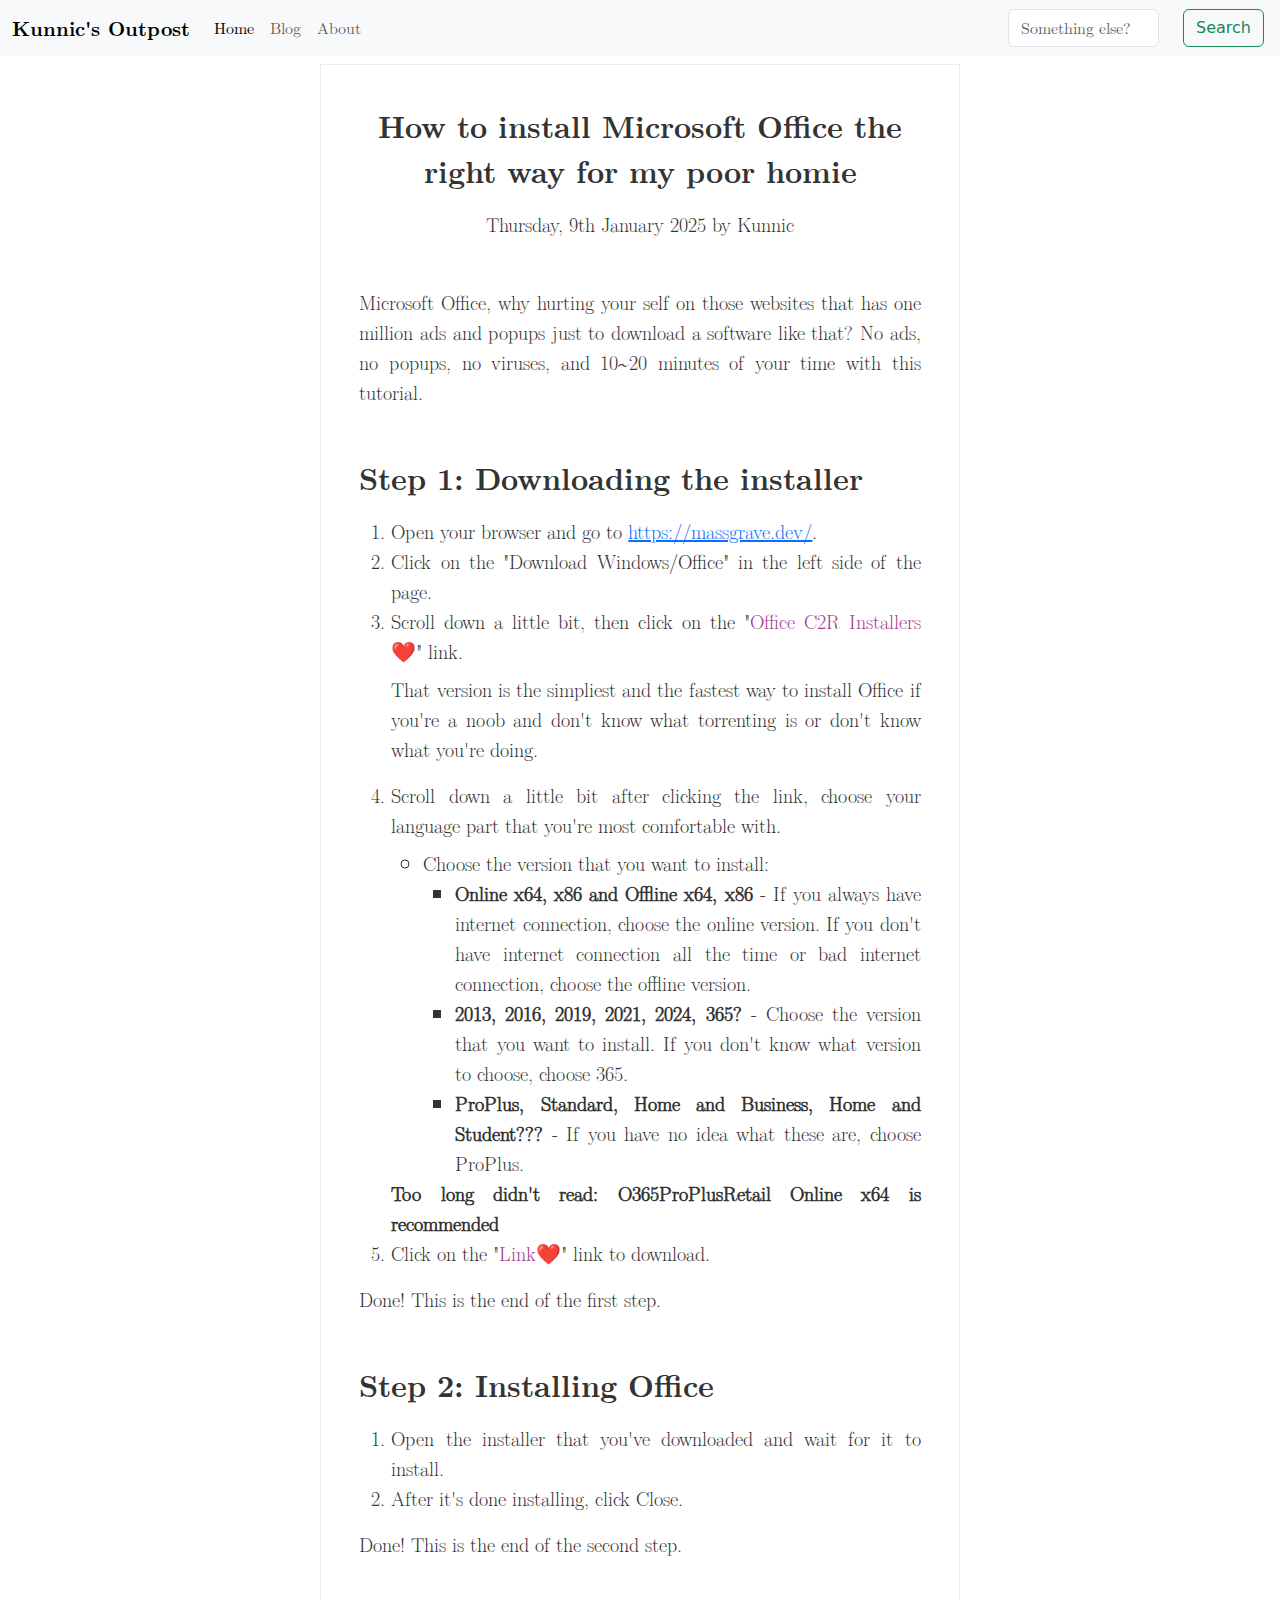
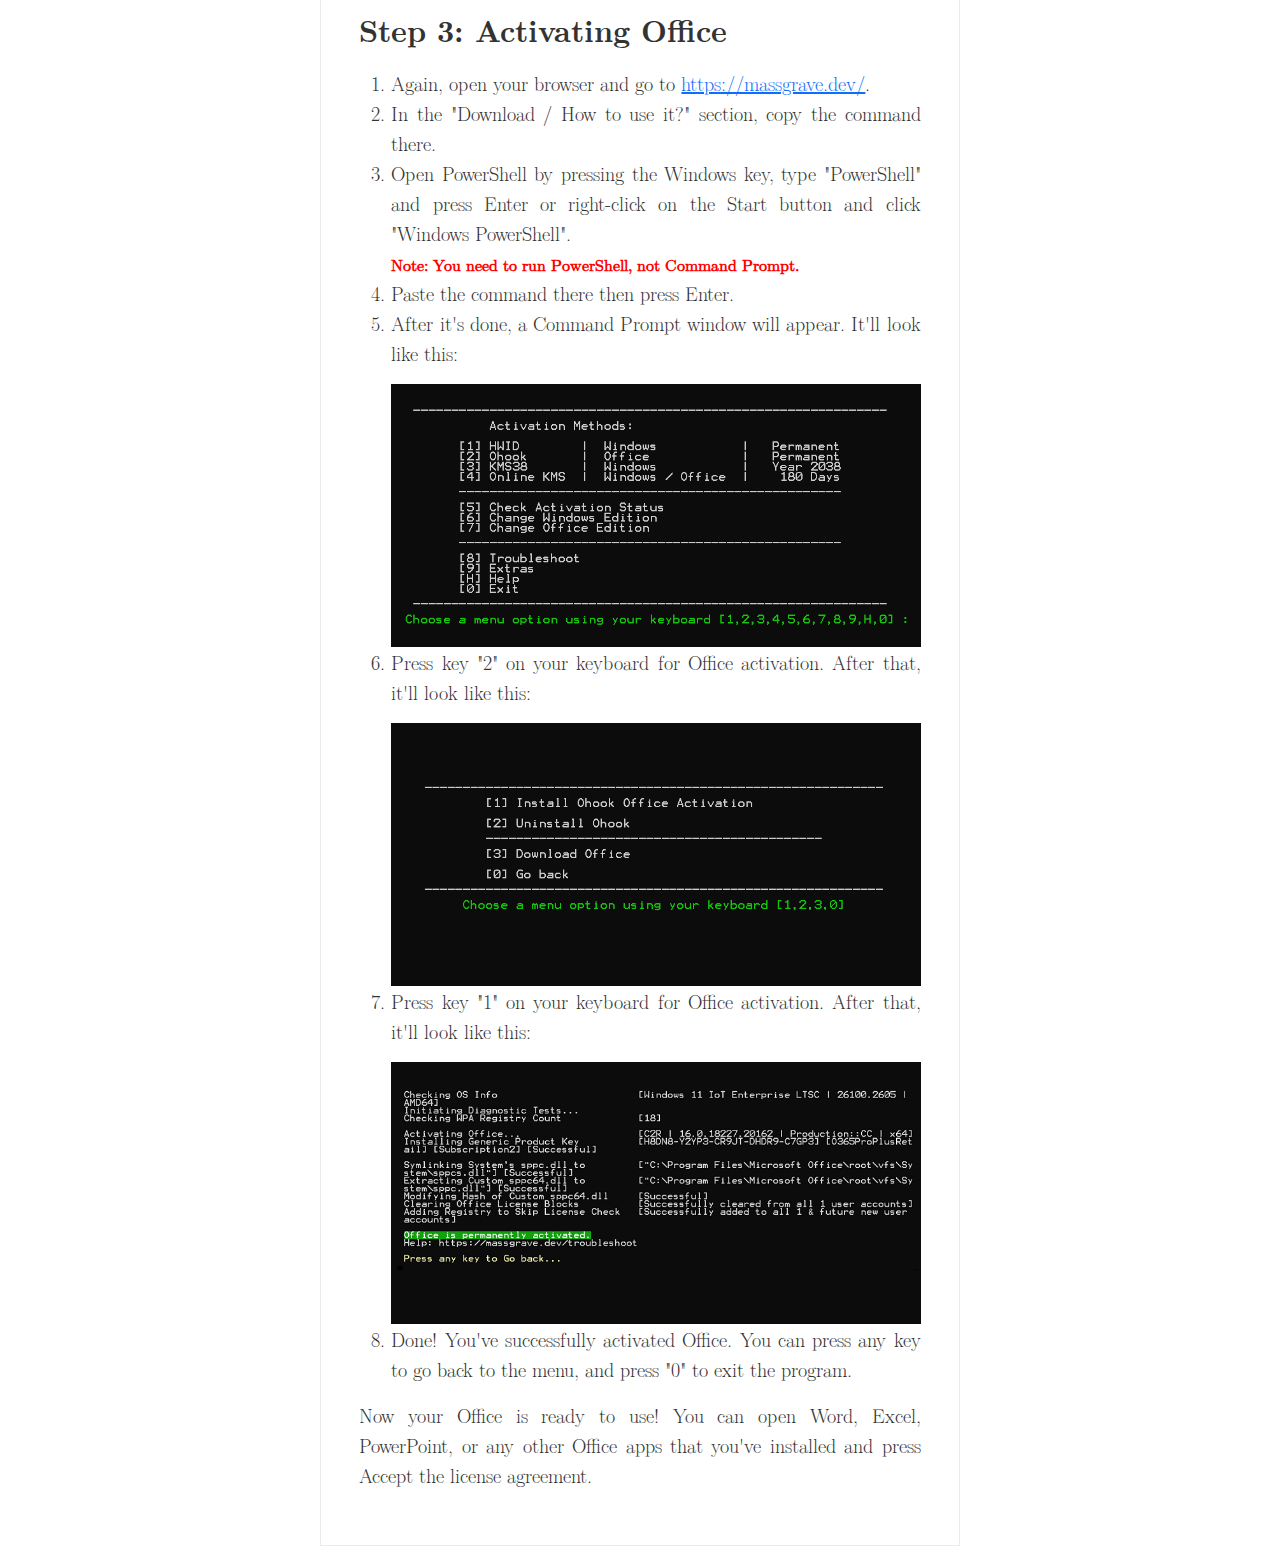
==== blog/tutorial_office/tutorial_office.html @ a43e901b "Adding files" ====
<!DOCTYPE html>
<html lang="en">

<head>
    <meta charset="UTF-8">
    <meta name="viewport" content="width=device-width, initial-scale=1.0">
    <title>Kunnic's Outpost</title>

    <!-- Import CSS -->
    <link rel="stylesheet" href="..\..\css\style.css">

    <!-- Import Bootstrap -->
    <link href="https://cdn.jsdelivr.net/npm/bootstrap@5.3.3/dist/css/bootstrap.min.css" rel="stylesheet" integrity="sha384-QWTKZyjpPEjISv5WaRU9OFeRpok6YctnYmDr5pNlyT2bRjXh0JMhjY6hW+ALEwIH" crossorigin="anonymous">
    <script src="https://cdn.jsdelivr.net/npm/bootstrap@5.3.3/dist/js/bootstrap.bundle.min.js" integrity="sha384-YvpcrYf0tY3lHB60NNkmXc5s9fDVZLESaAA55NDzOxhy9GkcIdslK1eN7N6jIeHz" crossorigin="anonymous" defer></script>

    <!-- Import JQuery -->
    <script src="https://code.jquery.com/jquery-3.7.1.js" integrity="sha256-eKhayi8LEQwp4NKxN+CfCh+3qOVUtJn3QNZ0TciWLP4=" crossorigin="anonymous" defer></script>
</head>

<body>
    <!-- Navigation bar for my blog -->
    <nav class="navbar navbar-expand-lg navbar-light bg-light fixed-top">
        <div class="container-fluid">
            <a class="navbar-brand font-lmroman10-bold" href="../../index.html">Kunnic's Outpost</a>

            <!-- Buttons and things for the nav bar -->
            <div class="collapse navbar-collapse" id="navbarNav">
                <ul class="navbar-nav">
                    <li class="nav-item">
                        <!-- Home button -->
                        <a class="nav-link active font-lmroman10-regular" aria-current="page" href="index.html">Home</a>
                    </li>
                    <li class="nav-item">
                        <!-- Blog button -->
                        <a class="nav-link font-lmroman10-regular" href="blog.html">Blog</a>
                    </li>
                    <li class="nav-item">
                        <!-- About button -->
                        <a class="nav-link font-lmroman10-regular" href="about.html">About</a>
                    </li>
                </ul>
            </div>
        </div>
        
        <!-- Search bar -->
        <form class="d-flex">
            <input class="form-control me-2 font-lmroman10-regular" type="search" placeholder="Something else?" aria-label="Search">
            <button class="btn btn-outline-success mx-3 font-lmroman10-bold" type="submit">Search</button>
        </form>
    </nav>

    <!-- Body of the blog -->
    <div class="container w-50" id="blog-body">
        <h1 class="body-large text-bold text-center mx-auto">
            How to install Microsoft Office the right way for my poor homie
        </h1>

        <p class="body-normal text-center mt-3">
            Thursday, 9th January 2025 by Kunnic
        </p>

        <p class="body-normal mx-auto mt-5 text-justify">
            Microsoft Office, why hurting your self on those websites that has one million ads and popups just to download a software like that? No ads, no popups, no viruses, and 10~20 minutes of your time with this tutorial.
        </p>

        <div>
            <h3 class="body-large text-bold mt-5 mx-auto">
                Step 1: Downloading the installer
            </h3>

            <p class="body-normal mx-auto mt-3 text-justify">
                <ol class="body-normal mx-auto mt-3 text-justify">
                    <li>
                        Open your browser and go to <a href="https://massgrave.dev/" target="_blank">https://massgrave.dev/</a>.
                    </li>
                    <li>
                        Click on the "Download Windows/Office" in the left side of the page.
                    </li>
                    <li>
                        Scroll down a little bit, then click on the "<span style="color: #a43b8d;">Office C2R Installers ❤️</span>" link. 
                        <br>
                        <p class="mt-2">
                            That version is the simpliest and the fastest way to install Office if you're a noob and don't know what torrenting is or don't know what you're doing.
                        </p>
                    </li>
                    <li>
                        Scroll down a little bit after clicking the link, choose your language part that you're most comfortable with.
                        <ul class="mt-2">
                            <li>
                                Choose the version that you want to install:
                                <ul>
                                    <li>
                                        <b>Online x64, x86 and Offline x64, x86</b> - If you always have internet connection, choose the online version. If you don't have internet connection all the time or bad internet connection, choose the offline version.
                                    </li>
                                    <li>
                                        <b>2013, 2016, 2019, 2021, 2024, 365?</b> - Choose the version that you want to install. If you don't know what version to choose, choose 365.
                                    </li>
                                    <li>
                                        <b>ProPlus, Standard, Home and Business, Home and Student???</b> - If you have no idea what these are, choose ProPlus.
                                    </li>
                                </ul>
                            </li>                            
                        </ul>
                        <b>Too long didn't read: O365ProPlusRetail Online x64 is recommended</b>
                    </li>

                    <li>
                        Click on the "<span style="color: #a43b8d;">Link❤️</span>" link to download.
                    </li>
                </ol>

                <p class="body-normal mx-auto mt-3 text-justify">
                    Done! This is the end of the first step.
                </p>
        </div>

        <div>
            <h3 class="body-large text-bold mt-5 mx-auto">
                Step 2: Installing Office
            </h3>

            <p class="body-normal mx-auto mt-3 text-justify">
                <ol class="body-normal mx-auto mt-3 text-justify">
                    <li>
                        Open the installer that you've downloaded and wait for it to install.
                    </li>
                    <li>
                        After it's done installing, click Close.
                    </li>
                </ol>

                <p class="body-normal mx-auto mt-3 text-justify">
                    Done! This is the end of the second step.
                </p>
            </p>
        </div>

        <div>
            <h3 class="body-large text-bold mt-5 mx-auto">
                Step 3: Activating Office
            </h3>

            <p class="body-normal mx-auto mt-3 text-justify">
                <ol class="body-normal mx-auto mt-3 text-justify">
                    <li>
                        Again, open your browser and go to <a href="https://massgrave.dev/" target="_blank">https://massgrave.dev/</a>.
                    </li>
                    <li>
                        In the "Download / How to use it?" section, copy the command there.
                    </li>
                    <li>
                        Open PowerShell by pressing the Windows key, type "PowerShell" and press Enter or right-click on the Start button and click "Windows PowerShell".
                        
                        <b class="body-small" style="color: red;">
                            <br>
                            Note: You need to run PowerShell, not Command Prompt.
                        </b>
                    </li>
                    <li>
                        Paste the command there then press Enter.
                    </li>
                    <li>
                        After it's done, a Command Prompt window will appear. It'll look like this:
                        <br>
                        <img src="img/cmd_1.png" alt="Command Prompt window" class="img-fluid mt-3 w-40 text-center d-block mx-auto">
                    </li>
                    <li>
                        Press key "2" on your keyboard for Office activation. After that, it'll look like this:
                        <img src="img/cmd_2.png" alt="Command Prompt window" class="img-fluid mt-3 w-40 text-center d-block mx-auto">
                    </li>
                    <li>
                        Press key "1" on your keyboard for Office activation. After that, it'll look like this:
                        <img src="img/cmd_3.png" alt="Command Prompt window" class="img-fluid mt-3 w-40 text-center d-block mx-auto">
                    </li>
                    <li>
                        Done! You've successfully activated Office. You can press any key to go back to the menu, and press "0" to exit the program.
                    </li>
                </ol>
            </p>
        </div>

        <div>
            <p class="body-normal mx-auto mt-3 text-justify">
                Now your Office is ready to use! You can open Word, Excel, PowerPoint, or any other Office apps that you've installed and press Accept the license agreement.
            </p>
    </div>
    

</body>

</html>
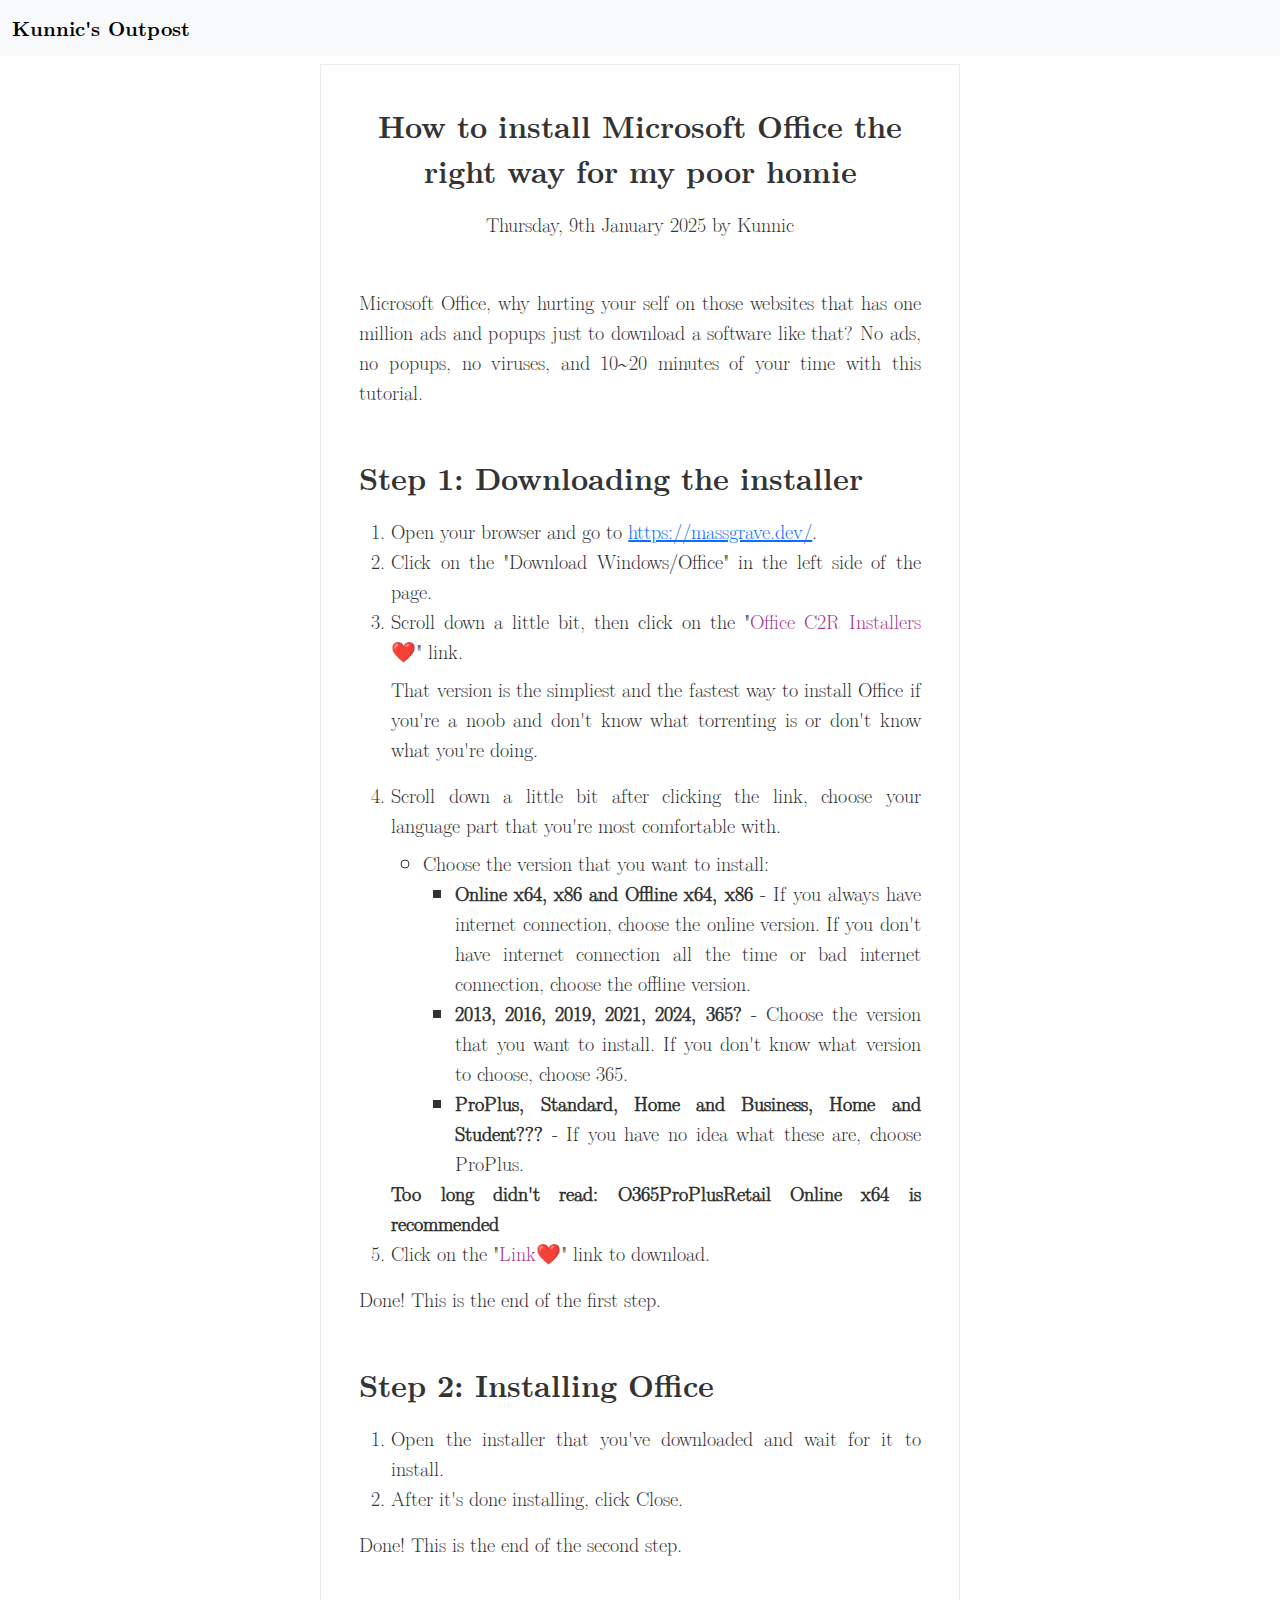
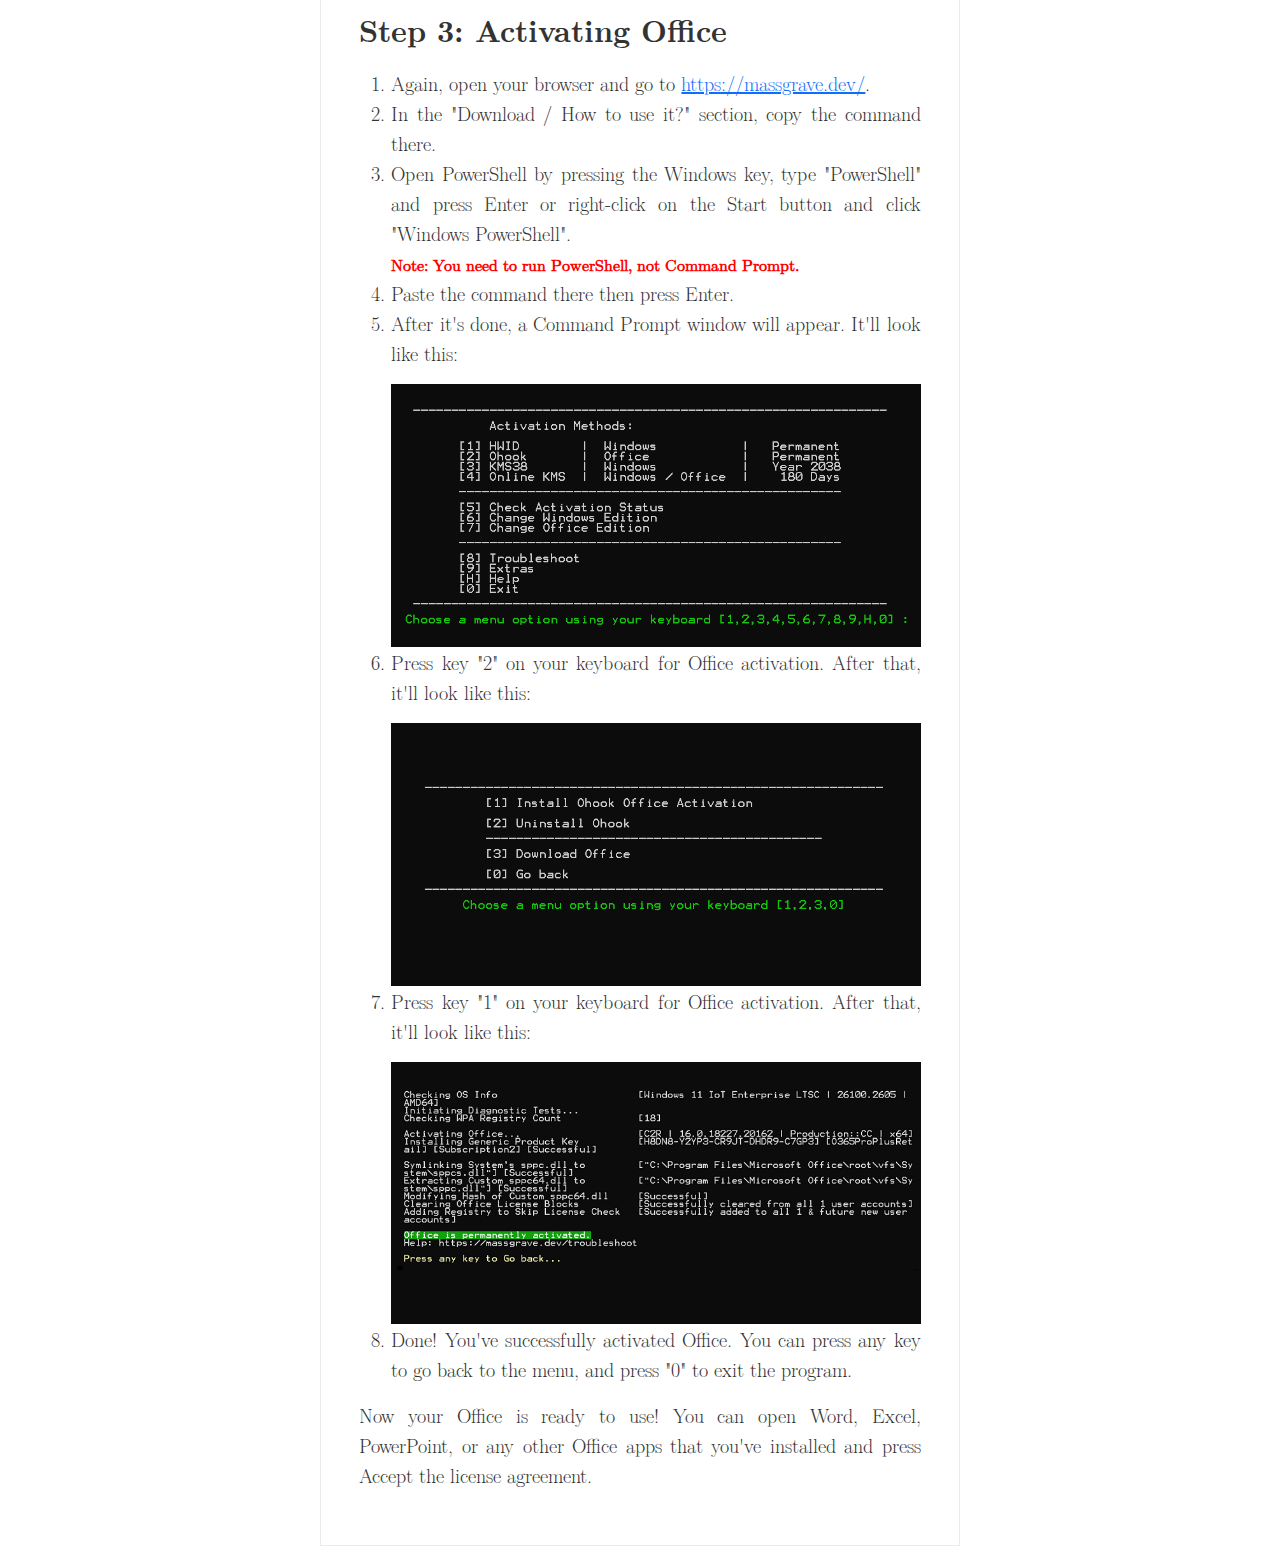
==== commit a5b7e9c3: "Removing useless buttons" ====
--- a/blog/tutorial_office/tutorial_office.html
+++ b/blog/tutorial_office/tutorial_office.html
@@ -22,31 +22,7 @@
     <nav class="navbar navbar-expand-lg navbar-light bg-light fixed-top">
         <div class="container-fluid">
             <a class="navbar-brand font-lmroman10-bold" href="../../index.html">Kunnic's Outpost</a>
-
-            <!-- Buttons and things for the nav bar -->
-            <div class="collapse navbar-collapse" id="navbarNav">
-                <ul class="navbar-nav">
-                    <li class="nav-item">
-                        <!-- Home button -->
-                        <a class="nav-link active font-lmroman10-regular" aria-current="page" href="index.html">Home</a>
-                    </li>
-                    <li class="nav-item">
-                        <!-- Blog button -->
-                        <a class="nav-link font-lmroman10-regular" href="blog.html">Blog</a>
-                    </li>
-                    <li class="nav-item">
-                        <!-- About button -->
-                        <a class="nav-link font-lmroman10-regular" href="about.html">About</a>
-                    </li>
-                </ul>
-            </div>
         </div>
-        
-        <!-- Search bar -->
-        <form class="d-flex">
-            <input class="form-control me-2 font-lmroman10-regular" type="search" placeholder="Something else?" aria-label="Search">
-            <button class="btn btn-outline-success mx-3 font-lmroman10-bold" type="submit">Search</button>
-        </form>
     </nav>
 
     <!-- Body of the blog -->
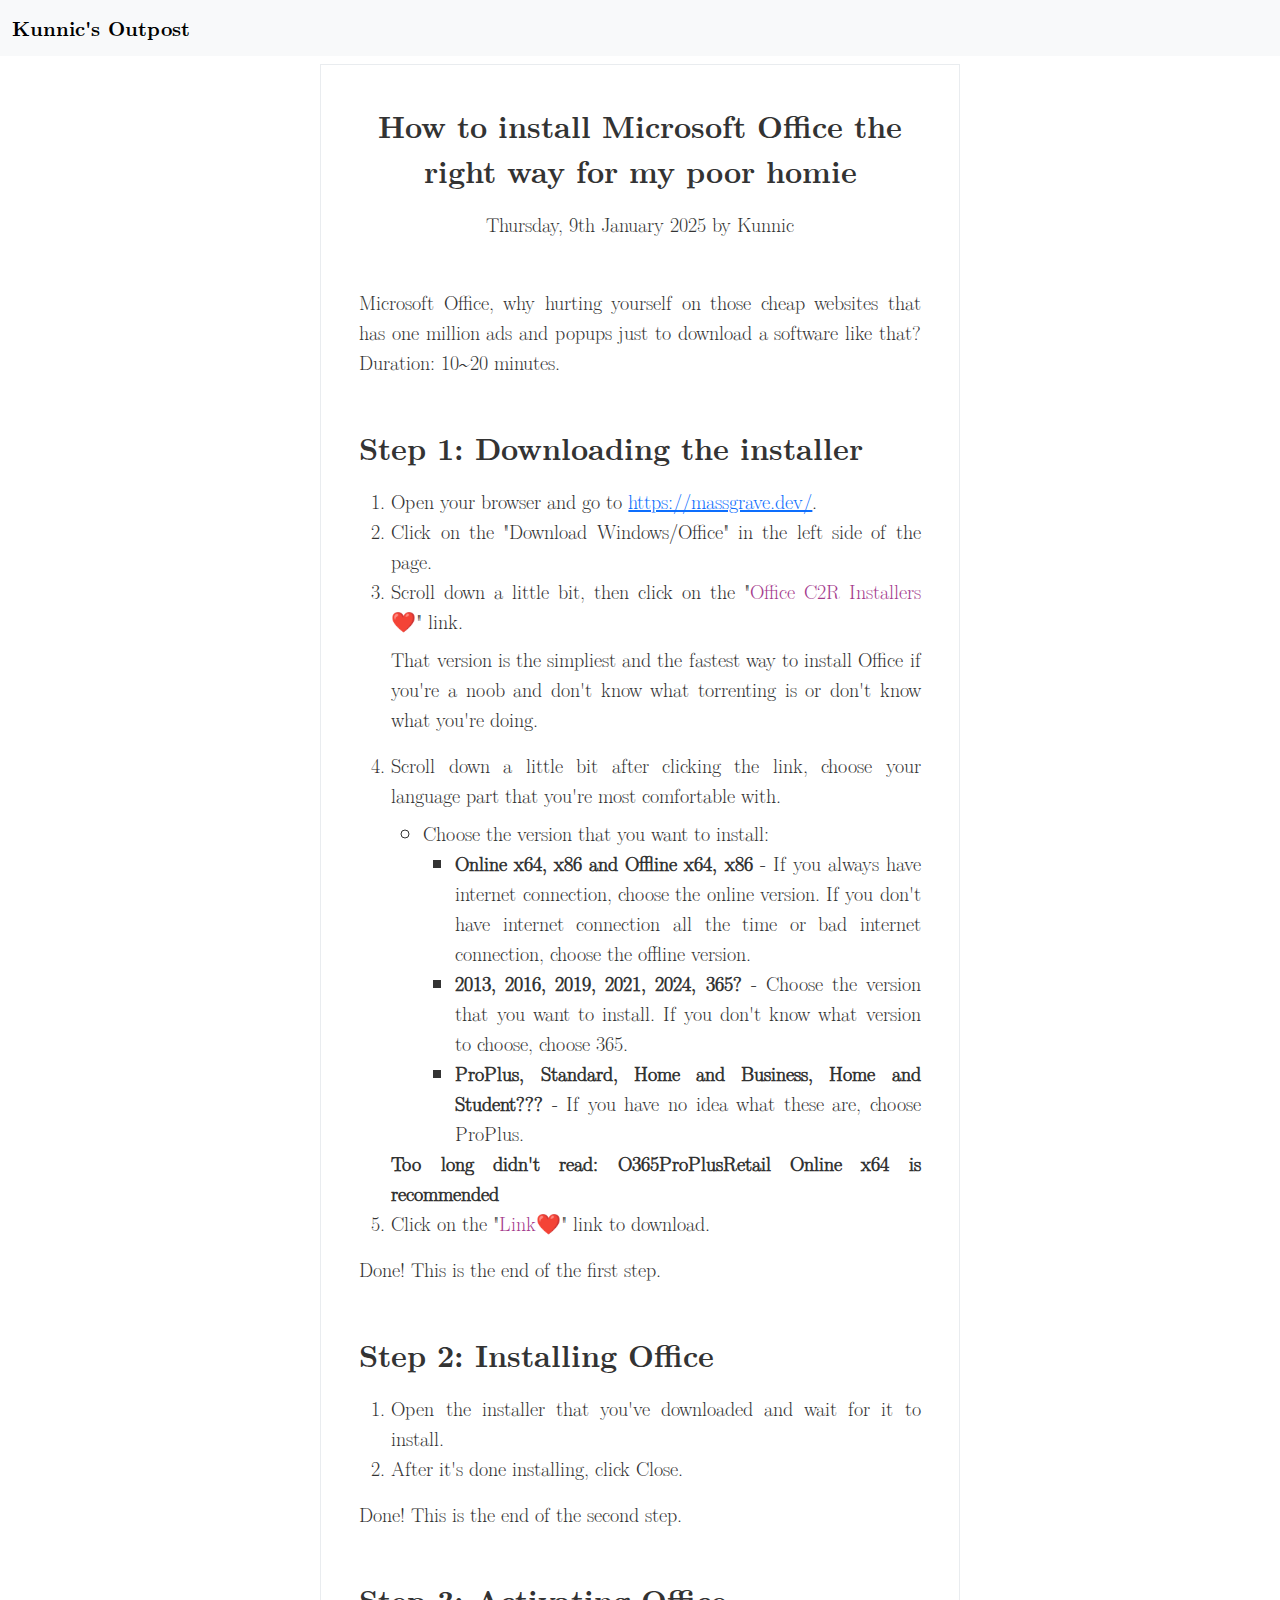
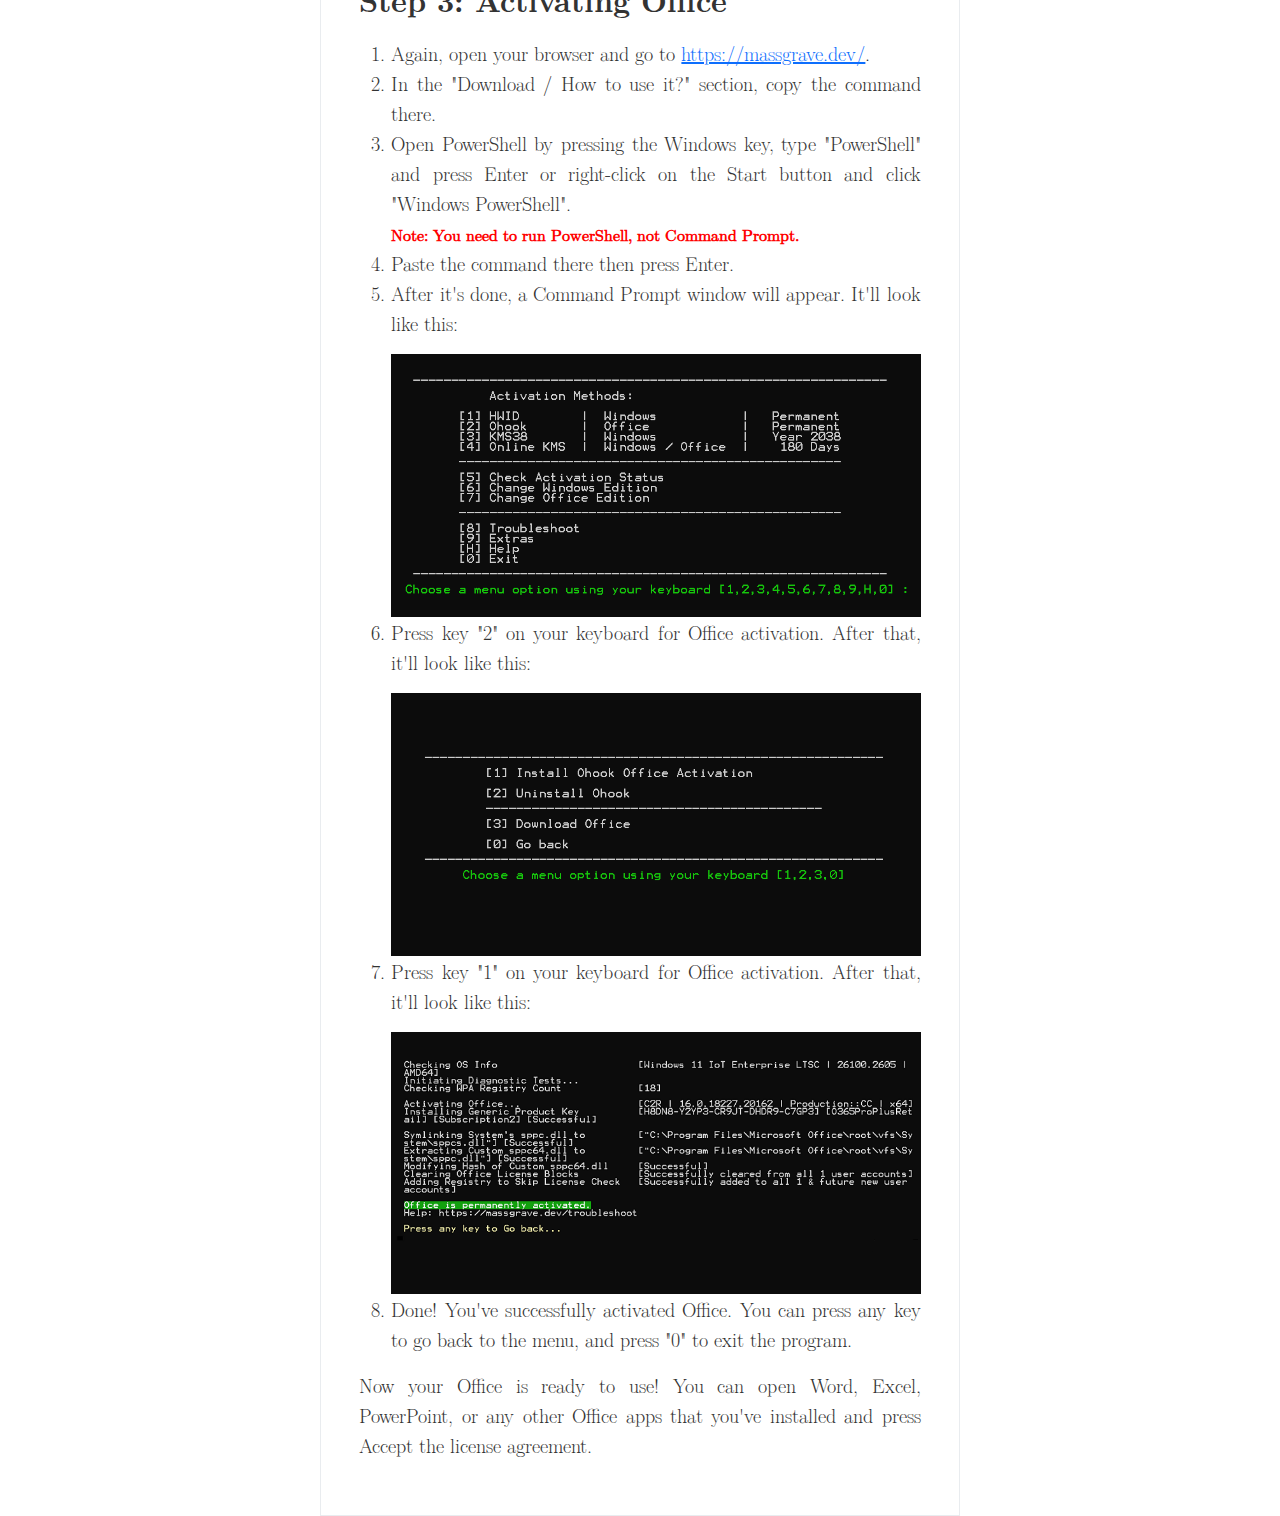
==== commit 52c7805c: "Update tutorial_office.html" ====
--- a/blog/tutorial_office/tutorial_office.html
+++ b/blog/tutorial_office/tutorial_office.html
@@ -21,7 +21,7 @@
     <!-- Navigation bar for my blog -->
     <nav class="navbar navbar-expand-lg navbar-light bg-light fixed-top">
         <div class="container-fluid">
-            <a class="navbar-brand font-lmroman10-bold" href="../../index.html">Kunnic's Outpost</a>
+            <a class="navbar-brand font-lmroman10-bold" href="../../">Kunnic's Outpost</a>
         </div>
     </nav>
 
@@ -36,7 +36,9 @@
         </p>
 
         <p class="body-normal mx-auto mt-5 text-justify">
-            Microsoft Office, why hurting your self on those websites that has one million ads and popups just to download a software like that? No ads, no popups, no viruses, and 10~20 minutes of your time with this tutorial.
+            Microsoft Office, why hurting yourself on those cheap websites that has one million ads and popups just to download a software like that?
+            
+            Duration: 10~20 minutes.
         </p>
 
         <div>
